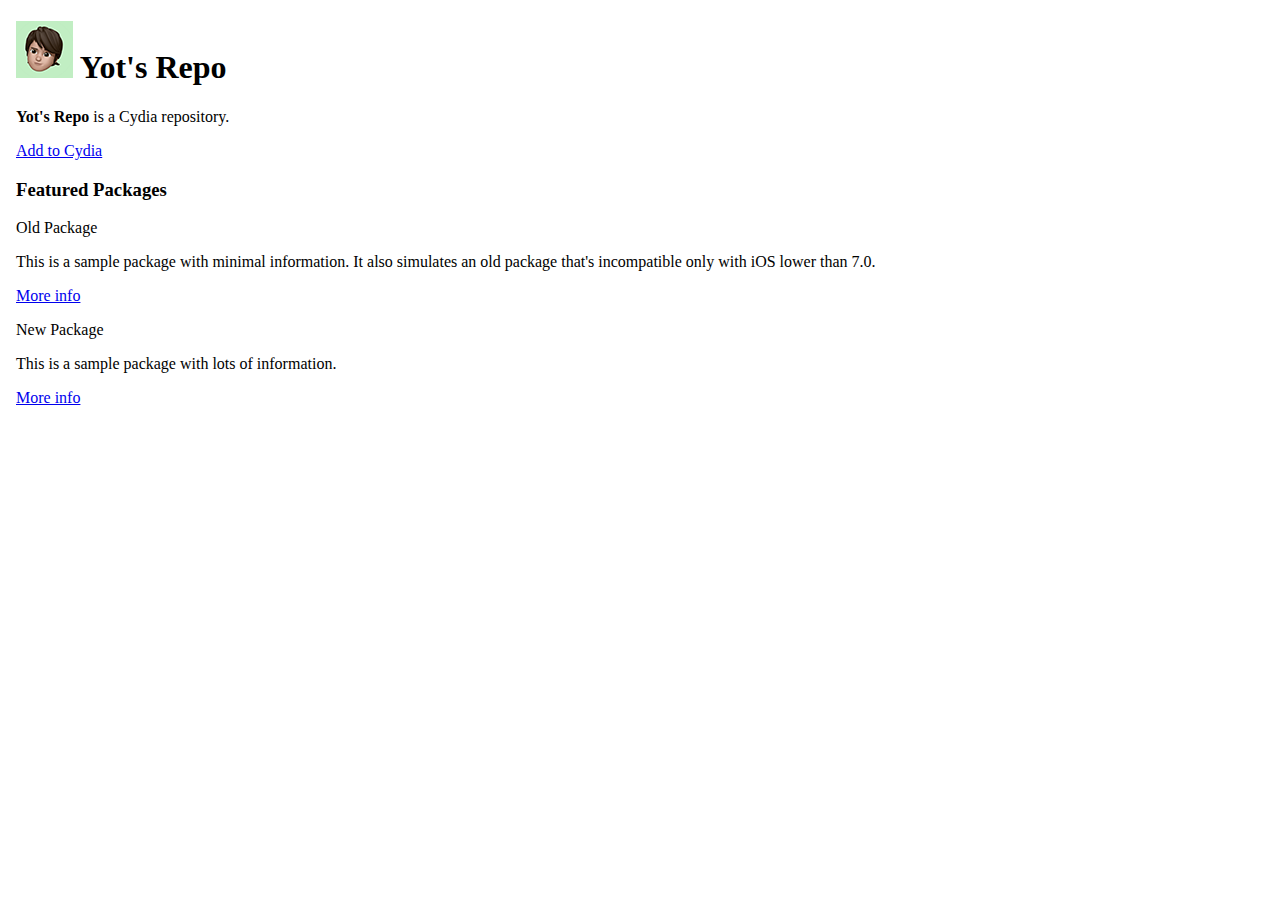
==== index.html @ 87effe51 "Updated" ====
<!DOCTYPE html>
<html lang="en">
<head>
  <title>Yot's Repo</title>
  <meta charset="utf-8">
  <meta name="viewport" content="width=device-width, initial-scale=1">
  <link rel="stylesheet" href="https://stackpath.bootstrapcdn.com/bootstrap/4.5.0/css/bootstrap.min.css" integrity="sha384-9aIt2nRpC12Uk9gS9baDl411NQApFmC26EwAOH8WgZl5MYYxFfc+NcPb1dKGj7Sk" crossorigin="anonymous">
  <link rel="stylesheet" href="depictions/style.css">
  <script src="https://ajax.googleapis.com/ajax/libs/jquery/2.1.3/jquery.min.js"></script>
</head>
<body>

<div class="container">
	<h1><img src="CydiaIcon.png"> Yot's Repo</h1>
</div>

<div class="container">
	<div class="card">
		<div class="card-body">
			<p><span class="text-primary"><b>Yot's Repo</span></b> is a Cydia repository.</p>
			<a class="btn btn-sm btn-primary" href="cydia://url/https://cydia.saurik.com/api/share#?source=https://supermamon.github.io/Reposi3/">Add to Cydia</a>
		</div>
	</div>
</div>
<p></p>
<div class="container">
  <h3 id="wells" class="page-header">Featured Packages</h3>
</div>

<div class="container">
	<div class="card">
		<div class="card-header">
			Old Package
		</div>
		<div class="card-body">
		  <p class="card-text">This is a sample package with minimal information.
			It also simulates an old package that's incompatible only with iOS lower than 7.0.</p>
			<a class="btn btn-xs btn-primary" href="depictions/?p=com.supermamon.oldpackage">More info</a>
		</div>
	</div>
	<div class="card">
		<div class="card-header">
			New Package
		</div>
		<div class="card-body">
		  <p class="card-text">This is a sample package with lots of information.</p>
		  <a class="btn btn-xs btn-primary" href="depictions/?p=com.supermamon.newpackage">More info</a>
		</div>
	</div>

</div>

</body>
</html>
---- depictions/style.css ----
body {
    margin: 1em;
}
.card {
    margin-bottom: 1em;
}
.thumbnail {
    margin-bottom: 2em;;
}
.list-group {
    margin-bottom: 2em;
}
.disable-hover {
    pointer-events: none;
}
.link-item {
    list-style-type: none;
    padding: 17px 15px;
    display: block;
    color: #4f89bb !important;
    text-align: left;
}
.link-item:hover {
    border: 1px solid #ddd;
    background-color: #f5f5f5;
}

html.can-touch .link-item:hover{ /* disable hover effect when input is touch */
    background-color: #fff;
}

html.can-touch .link-item:active{ /* disable hover effect when input is touch */
    background-color: #f5f5f5;
}

.fa {
    font-size: 16px;
    margin-left: 5px;
    margin-right: 10px;
}

@media (prefers-color-scheme: dark) {
    body {
        background-color: #1f1f1f;
        color: white;
    }

    .card-header {
        background-color: #2f2f2f;
    }
    .card-body {
        background-color: #1f1f1f;
    }
    .jumbotron {
        background-color: #2f2f2f;
    }

    .list-group-item {
        background-color: #1f1f1f;
        border-color:  #2f2f2f;;
    }

    html.can-touch .link-item:hover{ /* disable hover effect when input is touch */
        background-color: #1f1f1f;
    }
    
    html.can-touch .link-item:active{ /* disable hover effect when input is touch */
        background-color: #1f1f1f;
    }

}
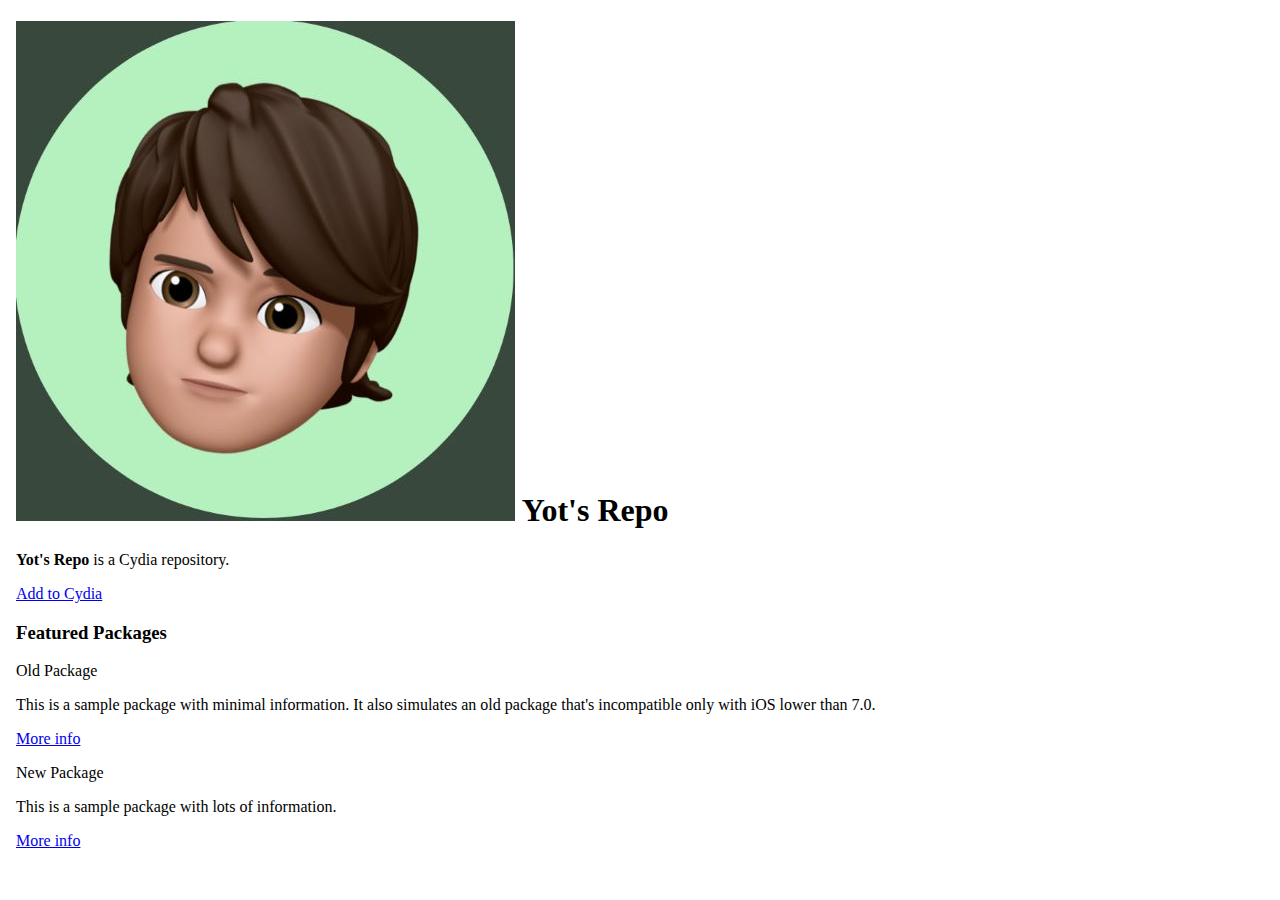
==== commit bee71df5: "Update index.html" ====
--- a/index.html
+++ b/index.html
@@ -11,14 +11,14 @@
 <body>
 
 <div class="container">
-	<h1><img src="CydiaIcon.png"> Yot's Repo</h1>
+	<h1><img src="CydiaIcon.jpg"> Yot's Repo</h1>
 </div>
 
 <div class="container">
 	<div class="card">
 		<div class="card-body">
 			<p><span class="text-primary"><b>Yot's Repo</span></b> is a Cydia repository.</p>
-			<a class="btn btn-sm btn-primary" href="cydia://url/https://cydia.saurik.com/api/share#?source=https://supermamon.github.io/Reposi3/">Add to Cydia</a>
+			<a class="btn btn-sm btn-primary" href="cydia://url/https://cydia.saurik.com/api/share#?source=https://yot360.github.io/Yot-Repo/">Add to Cydia</a>
 		</div>
 	</div>
 </div>
@@ -35,7 +35,7 @@
 		<div class="card-body">
 		  <p class="card-text">This is a sample package with minimal information.
 			It also simulates an old package that's incompatible only with iOS lower than 7.0.</p>
-			<a class="btn btn-xs btn-primary" href="depictions/?p=com.supermamon.oldpackage">More info</a>
+			<a class="btn btn-xs btn-primary" href="depictions/?p=com.yot.oldpackage">More info</a>
 		</div>
 	</div>
 	<div class="card">
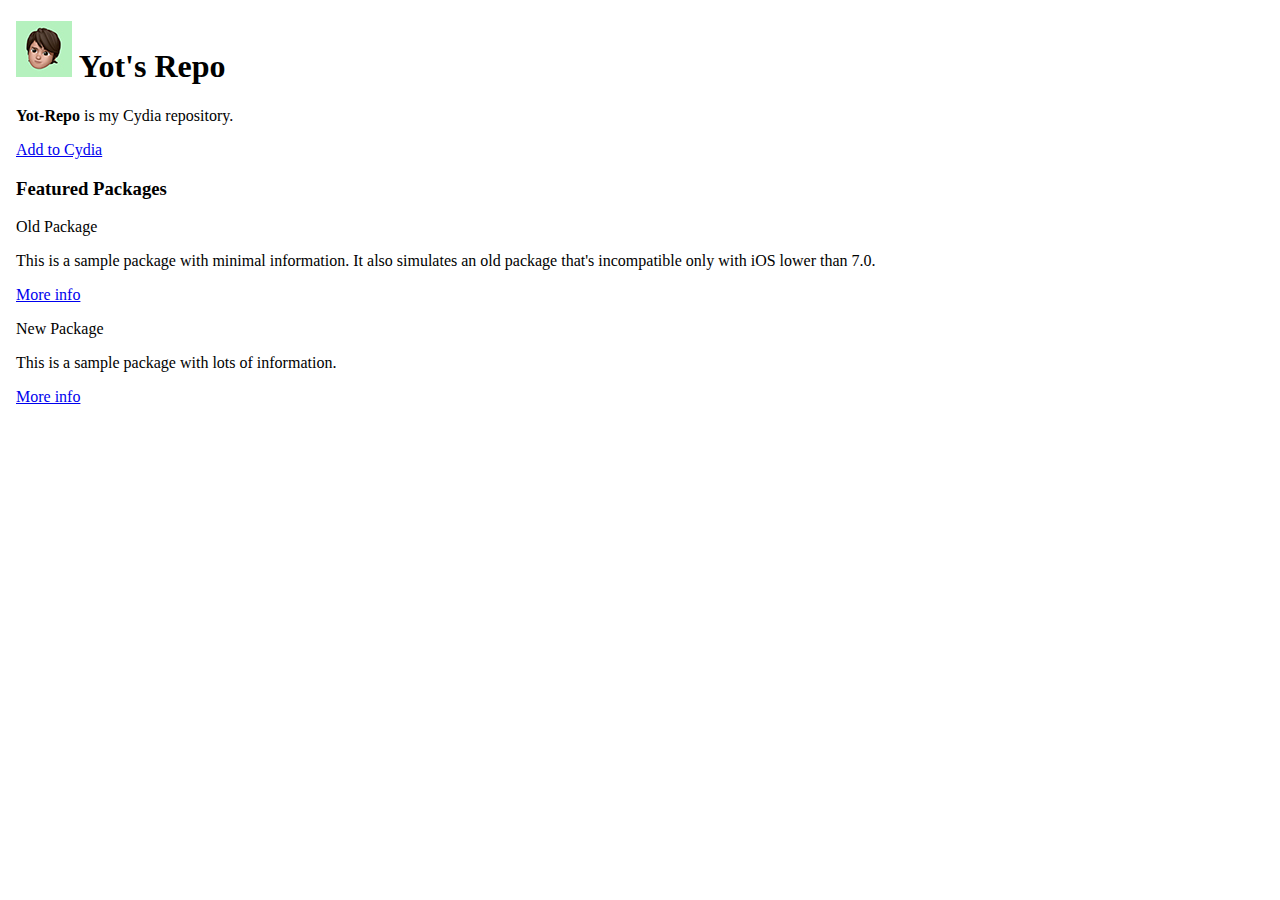
==== commit e41f9af4: "IDK" ====
--- a/index.html
+++ b/index.html
@@ -17,7 +17,7 @@
 <div class="container">
 	<div class="card">
 		<div class="card-body">
-			<p><span class="text-primary"><b>Yot's Repo</span></b> is a Cydia repository.</p>
+			<p><span class="text-primary"><b>Yot-Repo</span></b> is my Cydia repository.</p>
 			<a class="btn btn-sm btn-primary" href="cydia://url/https://cydia.saurik.com/api/share#?source=https://yot360.github.io/Yot-Repo/">Add to Cydia</a>
 		</div>
 	</div>
@@ -44,7 +44,7 @@
 		</div>
 		<div class="card-body">
 		  <p class="card-text">This is a sample package with lots of information.</p>
-		  <a class="btn btn-xs btn-primary" href="depictions/?p=com.supermamon.newpackage">More info</a>
+		  <a class="btn btn-xs btn-primary" href="depictions/?p=com.yot.newpackage">More info</a>
 		</div>
 	</div>
 
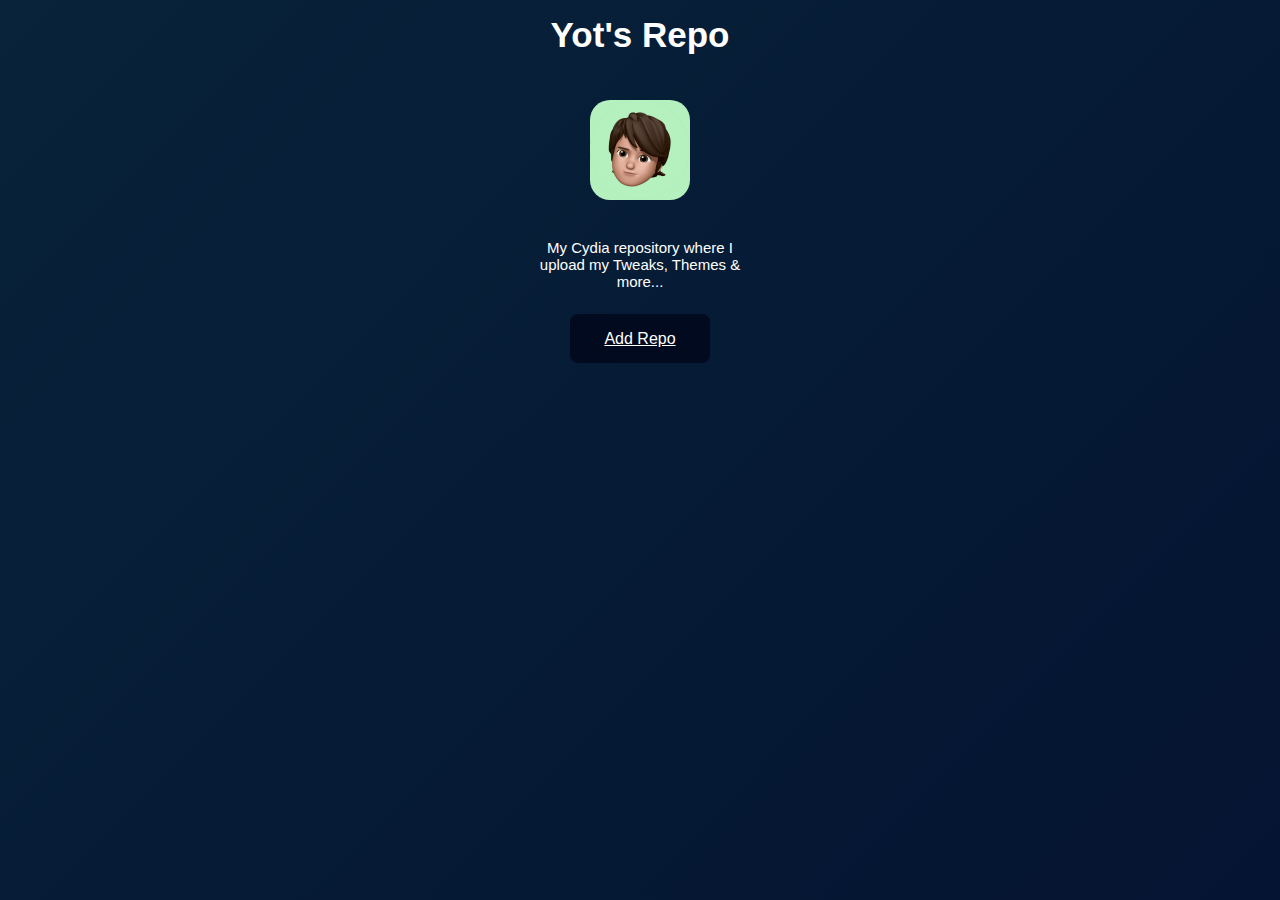
==== commit 1ab556c3: "Updated repo" ====
--- a/index.html
+++ b/index.html
@@ -1,54 +1,66 @@
 <!DOCTYPE html>
-<html lang="en">
+<html>
 <head>
-  <title>Yot's Repo</title>
-  <meta charset="utf-8">
-  <meta name="viewport" content="width=device-width, initial-scale=1">
-  <link rel="stylesheet" href="https://stackpath.bootstrapcdn.com/bootstrap/4.5.0/css/bootstrap.min.css" integrity="sha384-9aIt2nRpC12Uk9gS9baDl411NQApFmC26EwAOH8WgZl5MYYxFfc+NcPb1dKGj7Sk" crossorigin="anonymous">
-  <link rel="stylesheet" href="depictions/style.css">
-  <script src="https://ajax.googleapis.com/ajax/libs/jquery/2.1.3/jquery.min.js"></script>
+<meta name="viewport" content="width=device-width, initial-scale=1, maximum-scale=1, minimum-scale=1, user-scalable=no, minimal-ui, viewport-fit=cover">
+<title>Yot's Repo</title>
+<link rel="stylesheet" href="css/pack.css?newcache141">
+<link rel="icon" href="/html/icon.ico" />
+<style>
+body, html{
+	margin:0px;
+	font-family:helvetica;
+	overflow-x:hidden;
+	height:100%;
+	background-color:#101010
+}
+
+.button{
+    padding: 16px 34px;
+    text-align: center;
+	position: relative;
+	top: 45px;
+    color: #fff;
+    margin: 4px;
+    border: 0;
+    outline: 0;
+    border-radius: 8px;
+    cursor: pointer;
+    background: #020a20;
+    overflow: hidden;
+    transition: .1s;
+}
+
+body{
+    width: 100%;
+    height: 100vh;
+    color: #fff;
+    background: linear-gradient(-45deg, #000000, #000428, #08233a);
+    background-size: 400% 400%;
+    position: relative;
+    animation: change 10s ease-in-out infinite;
+}
+
+img{
+    width:100px;
+    margin:10px;
+    border-radius:20px;
+    margin-top:60px;
+}
+
+</style>
+
 </head>
 <body>
+	<section>
+		<center>
+			<h1 style="width:200px;margin:0px;position: relative;top: 15px;font-size:35px;color:#fff;">Yot's Repo</h1>
+			<img src="icon.png">
+			<p style="width:210px;margin:10px;position: relative;top: 15px;font-size:15px;color:#fff;">My Cydia repository where I upload my Tweaks, Themes & more...</p>
+			<a class="button" href="cydia://url/https://cydia.saurik.com/api/share#?source=https://repo.yot-dev.ml">Add Repo</a>
+		</center>
+	</section>
 
-<div class="container">
-	<h1><img src="CydiaIcon.jpg"> Yot's Repo</h1>
-</div>
 
-<div class="container">
-	<div class="card">
-		<div class="card-body">
-			<p><span class="text-primary"><b>Yot-Repo</span></b> is my Cydia repository.</p>
-			<a class="btn btn-sm btn-primary" href="cydia://url/https://cydia.saurik.com/api/share#?source=https://yot360.github.io/Yot-Repo/">Add to Cydia</a>
-		</div>
-	</div>
-</div>
-<p></p>
-<div class="container">
-  <h3 id="wells" class="page-header">Featured Packages</h3>
-</div>
-
-<div class="container">
-	<div class="card">
-		<div class="card-header">
-			Old Package
-		</div>
-		<div class="card-body">
-		  <p class="card-text">This is a sample package with minimal information.
-			It also simulates an old package that's incompatible only with iOS lower than 7.0.</p>
-			<a class="btn btn-xs btn-primary" href="depictions/?p=com.yot.oldpackage">More info</a>
-		</div>
-	</div>
-	<div class="card">
-		<div class="card-header">
-			New Package
-		</div>
-		<div class="card-body">
-		  <p class="card-text">This is a sample package with lots of information.</p>
-		  <a class="btn btn-xs btn-primary" href="depictions/?p=com.yot.newpackage">More info</a>
-		</div>
-	</div>
-
-</div>
 
 </body>
-</html>
+</html>